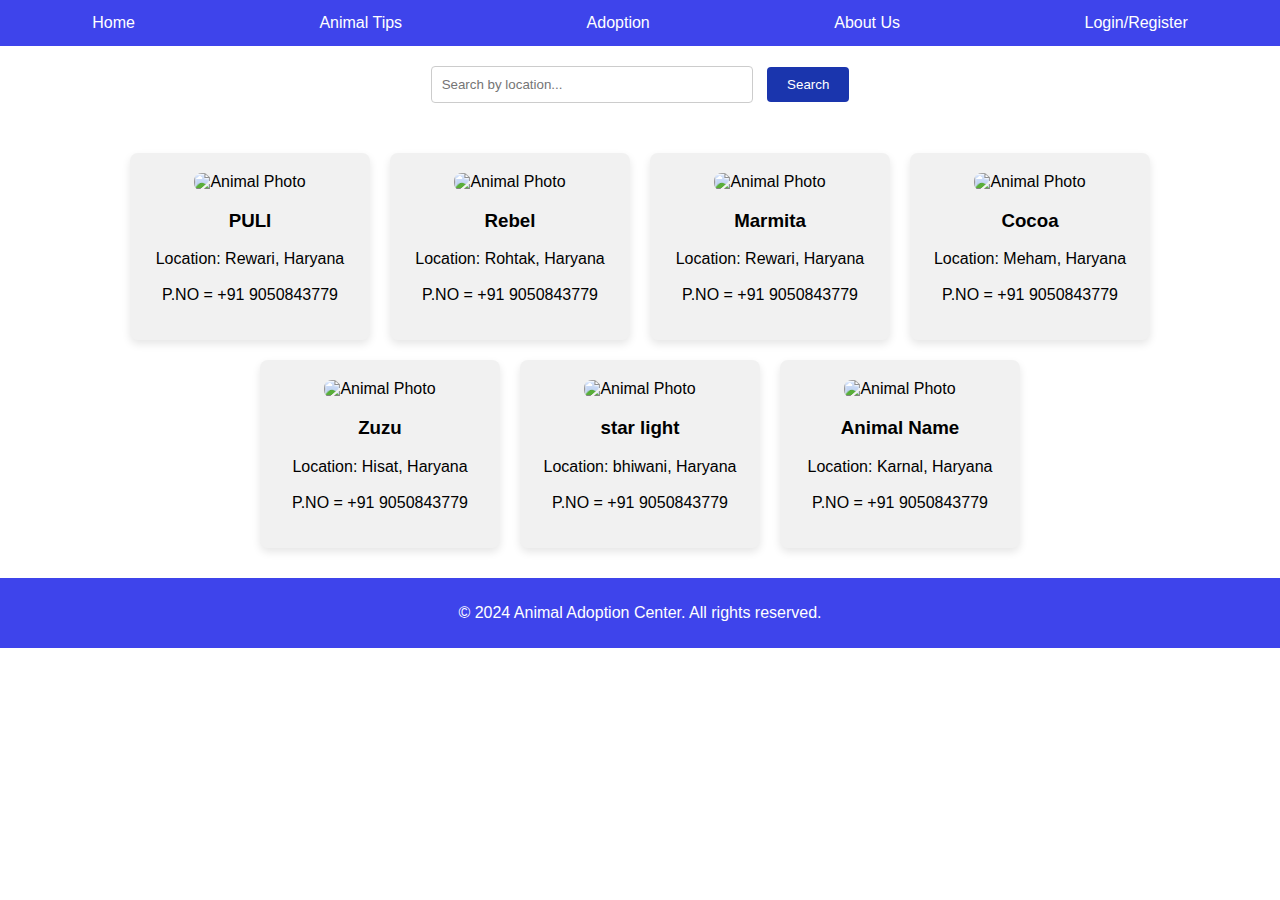
==== adp.html @ 14bc6a6f "Add files via upload" ====
<!DOCTYPE html>
<html lang="en">
<head>
    <meta charset="UTF-8">
    <meta name="viewport" content="width=device-width, initial-scale=1.0">
    <title>Adopt an Animal</title>
    <link rel="stylesheet" href="adp.css">
</head>
<body>
    <!-- Navigation Bar -->
    <nav>
        <ul>
            <li><a href="index.html">Home</a></li>
            <li><a href="tip.html">Animal Tips</a></li>
            <li><a href="adp.html">Adoption</a></li>
            <li><a href="about.html">About Us</a></li>
            <li><a href="login.html">Login/Register</a></li>
        </ul>
    </nav>

    <!-- Search Bar -->
    <section class="search-bar">
        <input type="text" id="search-input" placeholder="Search by location...">
        <button onclick="searchAnimals()">Search</button>
    </section>

    <!-- Animal Tiles -->
    <section class="animal-tiles" id="animal-tiles">
        <!-- Example Animal Tile -->
      
        <div class="animal-tile">
            <img src="img\1 (1).png" alt="Animal Photo">
            <h3>PULI</h3>
            <p>Location: Rewari, Haryana
                <br>
               <br>
               P.NO = +91 9050843779
            </p>
        </div>
        <div class="animal-tile">
            <img src="img\1 (2).png" alt="Animal Photo">
            <h3>Rebel</h3>
            <p>Location: Rohtak, Haryana
                <br>
               <br>
               P.NO = +91 9050843779
            </p>
        </div>
        <div class="animal-tile">
            <img src="img\1 (3).png" alt="Animal Photo">
            <h3>Marmita</h3>
            <p>Location: Rewari, Haryana
                <br>
               <br>
               P.NO = +91 9050843779
            </p>
        </div>
        <div class="animal-tile">
            <img src="img\1 (4).png" alt="Animal Photo">
            <h3>Cocoa</h3>
            <p>Location: Meham, Haryana
                <br>
               <br>
               P.NO = +91 9050843779
            </p>
        </div>
        <div class="animal-tile">
            <img src="img\5.png" alt="Animal Photo">
            <h3>Zuzu</h3>
            <p>Location: Hisat, Haryana
               <br>
               <br>
               P.NO = +91 9050843779
            </p>
        </div>
        <div class="animal-tile">
            <img src="img\1 (3).png" alt="Animal Photo">
            <h3>star light</h3>
            <p>Location: bhiwani, Haryana
                <br>
               <br>
               P.NO = +91 9050843779
            </p>
        </div>
        <div class="animal-tile">
            <img src="img\animal1.jpg" alt="Animal Photo">
            <h3>Animal Name</h3>
            <p>Location: Karnal, Haryana
                <br>
               <br>
               P.NO = +91 9050843779
            </p>
        </div>
       
    </section>

    <!-- Footer -->
    <footer>
        <p>&copy; 2024 Animal Adoption Center. All rights reserved.</p>
    </footer>

    <script src="adp.js"></script>
</body>
</html>
---- adp.css ----
body {
    font-family: Arial, sans-serif;
    margin: 0;
    padding: 0;
}

nav {
    background-color: #3e44eb;
    overflow: hidden;
}

nav ul {
    list-style-type: none;
    margin: 0;
    padding: 0;
    display: flex;
    justify-content: space-around;
}

nav ul li {
    display: inline;
}

nav ul li a {
    display: block;
    color: white;
    text-align: center;
    padding: 14px 16px;
    text-decoration: none;
}

nav ul li a:hover {
    background-color: #787ce9;
}

.search-bar {
    padding: 20px;
    text-align: center;
}

.search-bar input[type="text"] {
    width: 300px;
    padding: 10px;
    margin-right: 10px;
    border: 1px solid #ccc;
    border-radius: 4px;
}

.search-bar button {
    padding: 10px 20px;
    background-color: #1a35ad;
    color: white;
    border: none;
    border-radius: 4px;
    cursor: pointer;
}

.search-bar button:hover {
    background-color: #7c6fde;
}

.animal-tiles {
    display: flex;
    flex-wrap: wrap;
    justify-content: center;
    padding: 20px;
}

.animal-tile {
    background-color: #f1f1f1;
    margin: 10px;
    padding: 20px;
    width: 200px;
    text-align: center;
    box-shadow: 0 4px 8px rgba(0,0,0,0.1);
    border-radius: 8px;
}

.animal-tile img {
    max-width: 100%;
    border-radius: 8px;
}

footer {
    background-color: #3e44eb;
    color: white;
    text-align: center;
    padding: 10px 0;
}
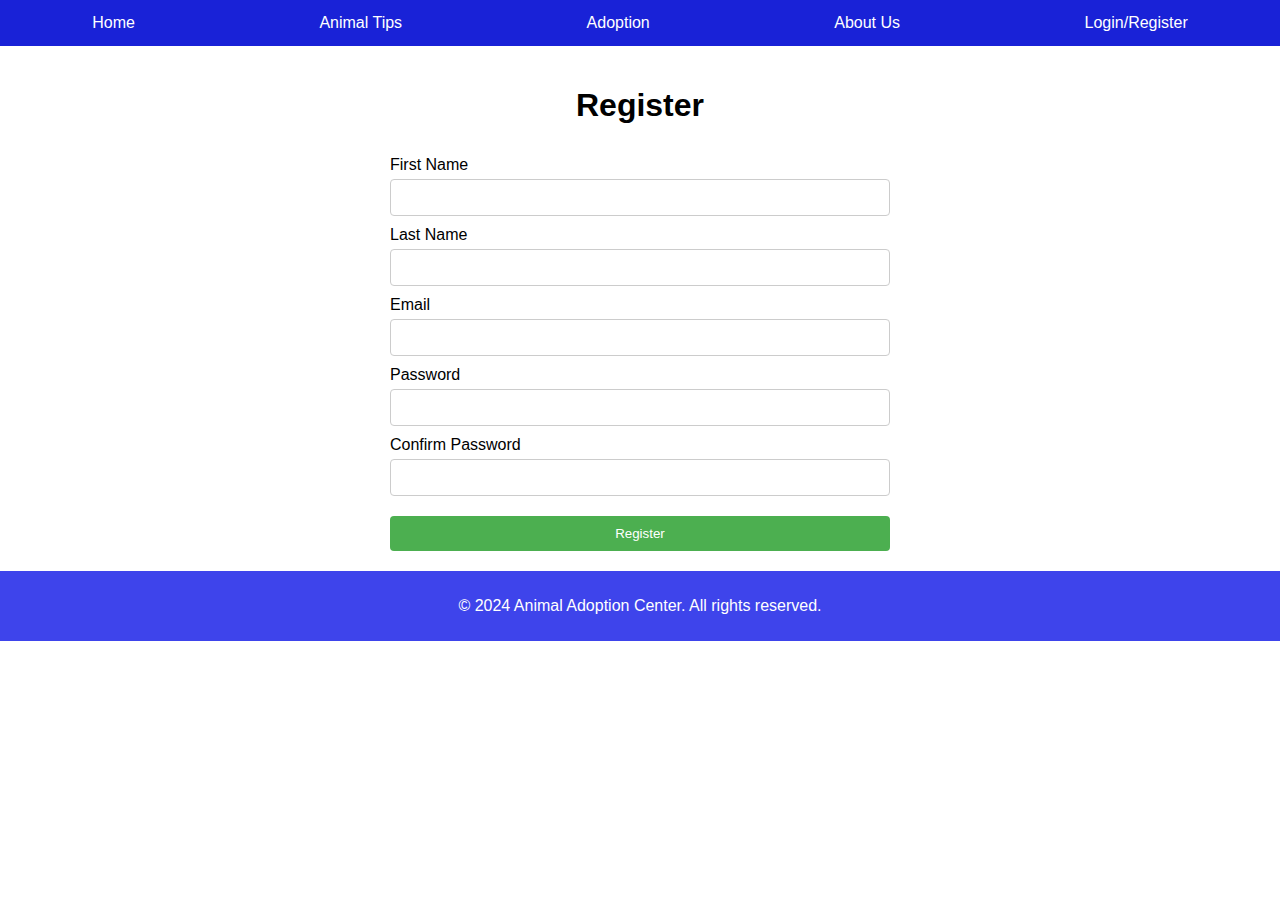
==== commit 0e14bd60: "image change" ====
--- a/adp.html
+++ b/adp.html
@@ -3,8 +3,8 @@
 <head>
     <meta charset="UTF-8">
     <meta name="viewport" content="width=device-width, initial-scale=1.0">
-    <title>Adopt an Animal</title>
-    <link rel="stylesheet" href="adp.css">
+    <title>Register</title>
+    <link rel="stylesheet" href="login.css">
 </head>
 <body>
     <!-- Navigation Bar -->
@@ -18,80 +18,27 @@
         </ul>
     </nav>
 
-    <!-- Search Bar -->
-    <section class="search-bar">
-        <input type="text" id="search-input" placeholder="Search by location...">
-        <button onclick="searchAnimals()">Search</button>
-    </section>
+    <!-- Registration Form -->
+    <section class="registration-form">
+        <h1>Register</h1>
+        <form action="submit_registration.html" method="POST">
+            <label for="first-name">First Name</label>
+            <input type="text" id="first-name" name="first-name" required>
 
-    <!-- Animal Tiles -->
-    <section class="animal-tiles" id="animal-tiles">
-        <!-- Example Animal Tile -->
-      
-        <div class="animal-tile">
-            <img src="img\1 (1).png" alt="Animal Photo">
-            <h3>PULI</h3>
-            <p>Location: Rewari, Haryana
-                <br>
-               <br>
-               P.NO = +91 9050843779
-            </p>
-        </div>
-        <div class="animal-tile">
-            <img src="img\1 (2).png" alt="Animal Photo">
-            <h3>Rebel</h3>
-            <p>Location: Rohtak, Haryana
-                <br>
-               <br>
-               P.NO = +91 9050843779
-            </p>
-        </div>
-        <div class="animal-tile">
-            <img src="img\1 (3).png" alt="Animal Photo">
-            <h3>Marmita</h3>
-            <p>Location: Rewari, Haryana
-                <br>
-               <br>
-               P.NO = +91 9050843779
-            </p>
-        </div>
-        <div class="animal-tile">
-            <img src="img\1 (4).png" alt="Animal Photo">
-            <h3>Cocoa</h3>
-            <p>Location: Meham, Haryana
-                <br>
-               <br>
-               P.NO = +91 9050843779
-            </p>
-        </div>
-        <div class="animal-tile">
-            <img src="img\5.png" alt="Animal Photo">
-            <h3>Zuzu</h3>
-            <p>Location: Hisat, Haryana
-               <br>
-               <br>
-               P.NO = +91 9050843779
-            </p>
-        </div>
-        <div class="animal-tile">
-            <img src="img\1 (3).png" alt="Animal Photo">
-            <h3>star light</h3>
-            <p>Location: bhiwani, Haryana
-                <br>
-               <br>
-               P.NO = +91 9050843779
-            </p>
-        </div>
-        <div class="animal-tile">
-            <img src="img\animal1.jpg" alt="Animal Photo">
-            <h3>Animal Name</h3>
-            <p>Location: Karnal, Haryana
-                <br>
-               <br>
-               P.NO = +91 9050843779
-            </p>
-        </div>
-       
+            <label for="last-name">Last Name</label>
+            <input type="text" id="last-name" name="last-name" required>
+
+            <label for="email">Email</label>
+            <input type="email" id="email" name="email" required>
+
+            <label for="password">Password</label>
+            <input type="password" id="password" name="password" required>
+
+            <label for="confirm-password">Confirm Password</label>
+            <input type="password" id="confirm-password" name="confirm-password" required>
+
+            <button type="submit">Register</button>
+        </form>
     </section>
 
     <!-- Footer -->
@@ -99,6 +46,6 @@
         <p>&copy; 2024 Animal Adoption Center. All rights reserved.</p>
     </footer>
 
-    <script src="adp.js"></script>
+    <script src="script.js"></script>
 </body>
 </html>
--- a/login.css
+++ b/login.css
@@ -0,0 +1,82 @@
+body {
+    font-family: Arial, sans-serif;
+    margin: 0;
+    padding: 0;
+}
+
+nav {
+    background-color: #1922d7;
+    overflow: hidden;
+}
+
+nav ul {
+    list-style-type: none;
+    margin: 0;
+    padding: 0;
+    display: flex;
+    justify-content: space-around;
+}
+
+nav ul li {
+    display: inline;
+}
+
+nav ul li a {
+    display: block;
+    color: white;
+    text-align: center;
+    padding: 14px 16px;
+    text-decoration: none;
+}
+
+nav ul li a:hover {
+    background-color: #787ce9;
+}
+
+.registration-form {
+    padding: 20px;
+    max-width: 500px;
+    margin: auto;
+    text-align: left;
+}
+
+.registration-form h1 {
+    text-align: center;
+}
+
+.registration-form form {
+    display: flex;
+    flex-direction: column;
+}
+
+.registration-form label {
+    margin-top: 10px;
+}
+
+.registration-form input {
+    padding: 10px;
+    margin-top: 5px;
+    border: 1px solid #ccc;
+    border-radius: 4px;
+}
+
+.registration-form button {
+    margin-top: 20px;
+    padding: 10px;
+    background-color: #4CAF50;
+    color: white;
+    border: none;
+    border-radius: 4px;
+    cursor: pointer;
+}
+
+.registration-form button:hover {
+    background-color: #45a049;
+}
+
+footer {
+    background-color: #3e44eb;
+    color: white;
+    text-align: center;
+    padding: 10px 0;
+}
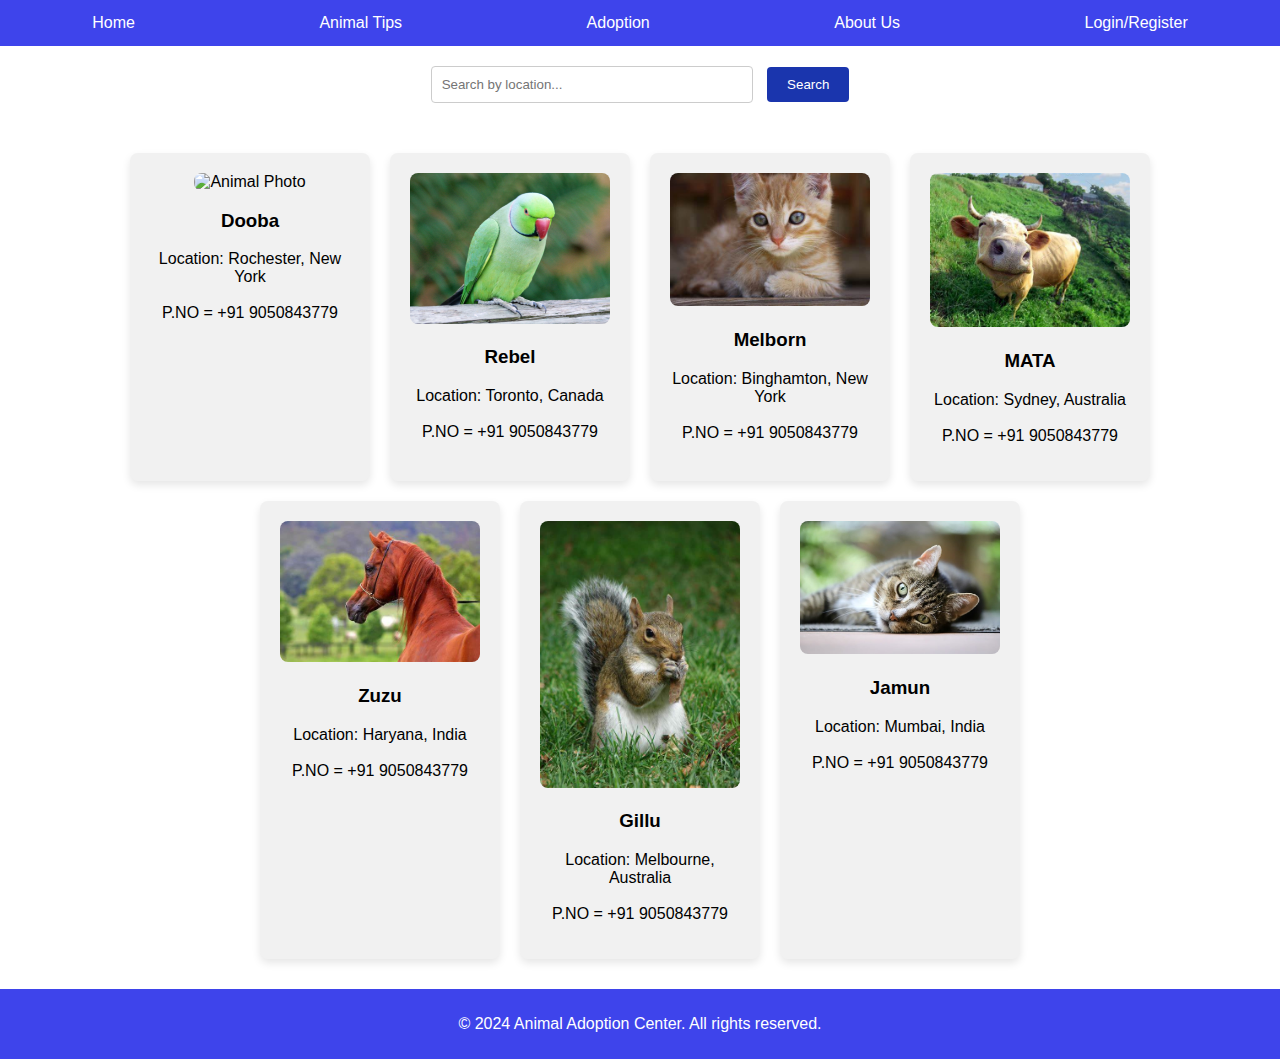
==== commit ee0d6b71: "image change2" ====
--- a/adp.html
+++ b/adp.html
@@ -3,8 +3,8 @@
 <head>
     <meta charset="UTF-8">
     <meta name="viewport" content="width=device-width, initial-scale=1.0">
-    <title>Register</title>
-    <link rel="stylesheet" href="login.css">
+    <title>Adopt an Animal</title>
+    <link rel="stylesheet" href="adp.css">
 </head>
 <body>
     <!-- Navigation Bar -->
@@ -18,27 +18,80 @@
         </ul>
     </nav>
 
-    <!-- Registration Form -->
-    <section class="registration-form">
-        <h1>Register</h1>
-        <form action="submit_registration.html" method="POST">
-            <label for="first-name">First Name</label>
-            <input type="text" id="first-name" name="first-name" required>
+    <!-- Search Bar -->
+    <section class="search-bar">
+        <input type="text" id="search-input" placeholder="Search by location...">
+        <button onclick="searchAnimals()">Search</button>
+    </section>
 
-            <label for="last-name">Last Name</label>
-            <input type="text" id="last-name" name="last-name" required>
-
-            <label for="email">Email</label>
-            <input type="email" id="email" name="email" required>
-
-            <label for="password">Password</label>
-            <input type="password" id="password" name="password" required>
-
-            <label for="confirm-password">Confirm Password</label>
-            <input type="password" id="confirm-password" name="confirm-password" required>
-
-            <button type="submit">Register</button>
-        </form>
+    <!-- Animal Tiles -->
+    <section class="animal-tiles" id="animal-tiles">
+        <!-- Example Animal Tile -->
+      
+        <div class="animal-tile">
+            <img src="./img/husky.jpg" alt="Animal Photo">
+            <h3>Dooba</h3>
+            <p>Location: Rochester, New York
+                <br>
+               <br>
+               P.NO = +91 9050843779
+            </p>
+        </div>
+        <div class="animal-tile">
+            <img src="./img/parrrot.jpg" alt="Animal Photo">
+            <h3>Rebel</h3>
+            <p>Location: Toronto, Canada
+                <br>
+               <br>
+               P.NO = +91 9050843779
+            </p>
+        </div>
+        <div class="animal-tile">
+            <img src="./img/cat.JPG" alt="Animal Photo">
+            <h3>Melborn</h3>
+            <p>Location: Binghamton, New York
+                <br>
+               <br>
+               P.NO = +91 9050843779
+            </p>
+        </div>
+        <div class="animal-tile">
+            <img src="./img/cow.jpg" alt="Animal Photo">
+            <h3>MATA</h3>
+            <p>Location: Sydney, Australia
+                <br>
+               <br>
+               P.NO = +91 9050843779
+            </p>
+        </div>
+        <div class="animal-tile">
+            <img src="./img/horse.jpg" alt="Animal Photo">
+            <h3>Zuzu</h3>
+            <p>Location: Haryana, India
+               <br>
+               <br>
+               P.NO = +91 9050843779
+            </p>
+        </div>
+        <div class="animal-tile">
+            <img src="./img/squirrel.jpg" alt="Animal Photo">
+            <h3>Gillu</h3>
+            <p>Location: Melbourne, Australia
+                <br>
+               <br>
+               P.NO = +91 9050843779
+            </p>
+        </div>
+        <div class="animal-tile">
+            <img src="./img/animal1.jpg" alt="Animal Photo">
+            <h3>Jamun</h3>
+            <p>Location: Mumbai, India
+                <br>
+               <br>
+               P.NO = +91 9050843779
+            </p>
+        </div>
+       
     </section>
 
     <!-- Footer -->
@@ -46,6 +99,6 @@
         <p>&copy; 2024 Animal Adoption Center. All rights reserved.</p>
     </footer>
 
-    <script src="script.js"></script>
+    <script src="adp.js"></script>
 </body>
 </html>
--- a/adp.css
+++ b/adp.css
@@ -0,0 +1,90 @@
+body {
+    font-family: Arial, sans-serif;
+    margin: 0;
+    padding: 0;
+}
+
+nav {
+    background-color: #3e44eb;
+    overflow: hidden;
+}
+
+nav ul {
+    list-style-type: none;
+    margin: 0;
+    padding: 0;
+    display: flex;
+    justify-content: space-around;
+}
+
+nav ul li {
+    display: inline;
+}
+
+nav ul li a {
+    display: block;
+    color: white;
+    text-align: center;
+    padding: 14px 16px;
+    text-decoration: none;
+}
+
+nav ul li a:hover {
+    background-color: #787ce9;
+}
+
+.search-bar {
+    padding: 20px;
+    text-align: center;
+}
+
+.search-bar input[type="text"] {
+    width: 300px;
+    padding: 10px;
+    margin-right: 10px;
+    border: 1px solid #ccc;
+    border-radius: 4px;
+}
+
+.search-bar button {
+    padding: 10px 20px;
+    background-color: #1a35ad;
+    color: white;
+    border: none;
+    border-radius: 4px;
+    cursor: pointer;
+}
+
+.search-bar button:hover {
+    background-color: #7c6fde;
+}
+
+.animal-tiles {
+    display: flex;
+    flex-wrap: wrap;
+    justify-content: center;
+    padding: 20px;
+}
+
+.animal-tile {
+    background-color: #f1f1f1;
+    margin: 10px;
+    padding: 20px;
+    width: 200px;
+    text-align: center;
+    box-shadow: 0 4px 8px rgba(0,0,0,0.1);
+    border-radius: 8px;
+}
+
+.animal-tile img {
+    max-width: 100%;
+    border-radius: 8px;
+}
+
+footer {
+    background-color: #3e44eb;
+    color: white;
+    text-align: center;
+    padding: 10px 0;
+}
+
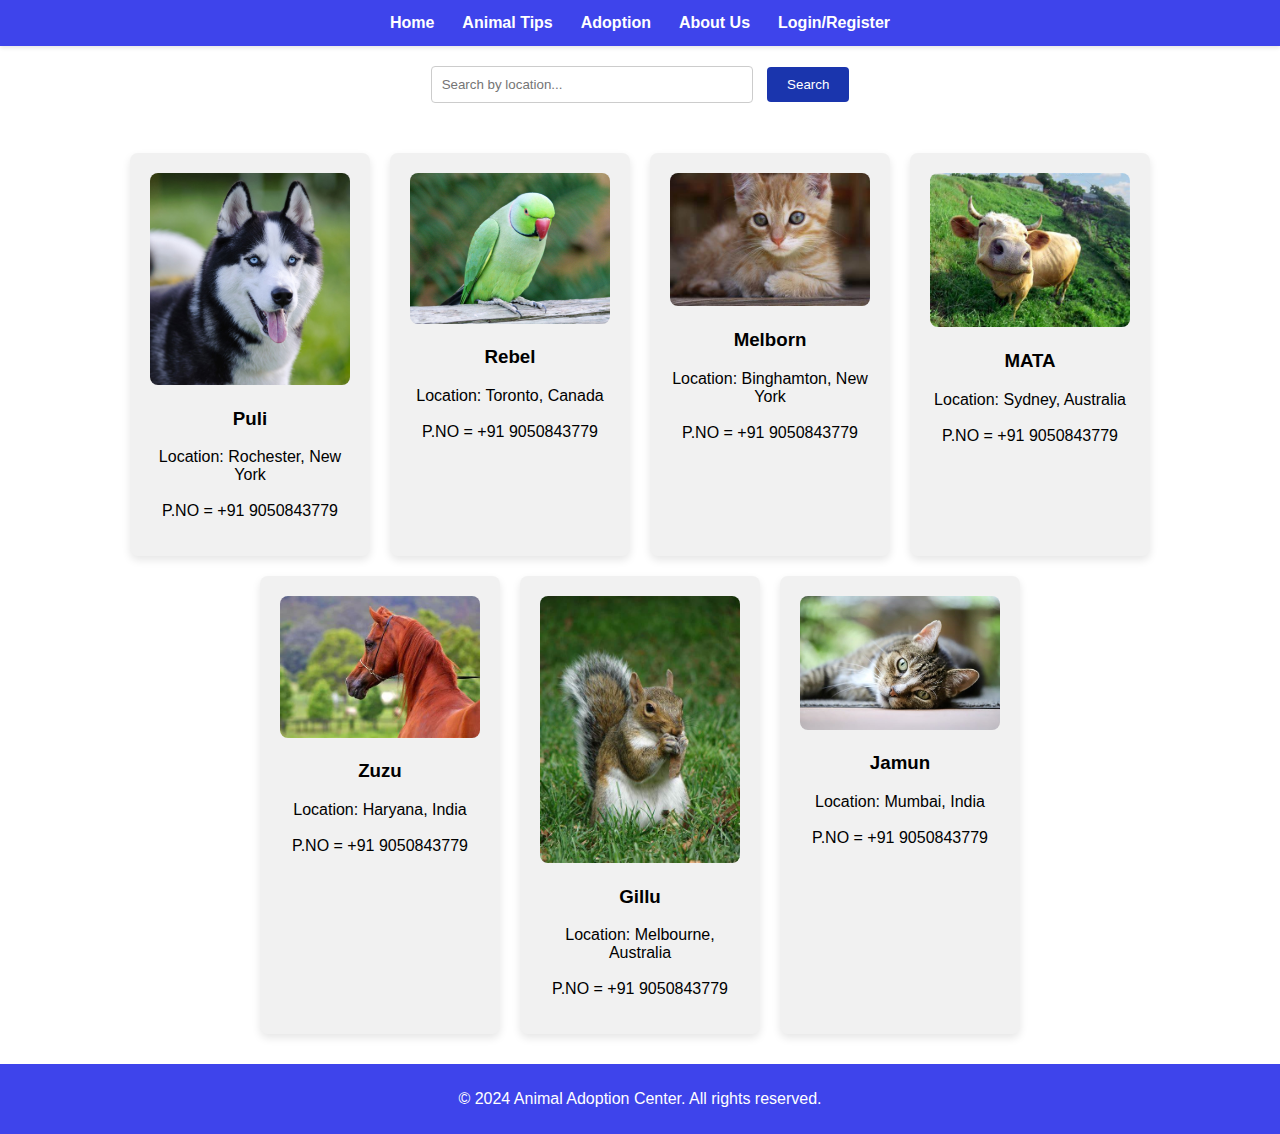
==== commit cf5a3d5d: "Update adp.html" ====
--- a/adp.html
+++ b/adp.html
@@ -29,8 +29,8 @@
         <!-- Example Animal Tile -->
       
         <div class="animal-tile">
-            <img src="./img/husky.jpg" alt="Animal Photo">
-            <h3>Dooba</h3>
+            <img src="./img/Husky.jpg" alt="Animal Photo">
+            <h3>Puli</h3>
             <p>Location: Rochester, New York
                 <br>
                <br>
--- a/adp.css
+++ b/adp.css
@@ -7,6 +7,7 @@
 nav {
     background-color: #3e44eb;
     overflow: hidden;
+    box-shadow: 0 2px 4px rgba(0, 0, 0, 0.1);
 }
 
 nav ul {
@@ -14,24 +15,29 @@
     margin: 0;
     padding: 0;
     display: flex;
-    justify-content: space-around;
+    justify-content: center;
 }
 
 nav ul li {
-    display: inline;
+    margin: 0;
 }
 
 nav ul li a {
     display: block;
     color: white;
     text-align: center;
-    padding: 14px 16px;
+    padding: 14px ;
     text-decoration: none;
+    font-weight: bold;
+    transition: background-color 0.3s, transform 0.3s;
 }
 
 nav ul li a:hover {
     background-color: #787ce9;
+    border-radius: 4px;
+    transform: scale(1.05);
 }
+
 
 .search-bar {
     padding: 20px;
@@ -87,4 +93,9 @@
     text-align: center;
     padding: 10px 0;
 }
-
+@media (max-width: 450px) {
+    nav{
+      font-size: small;
+    
+    }
+}